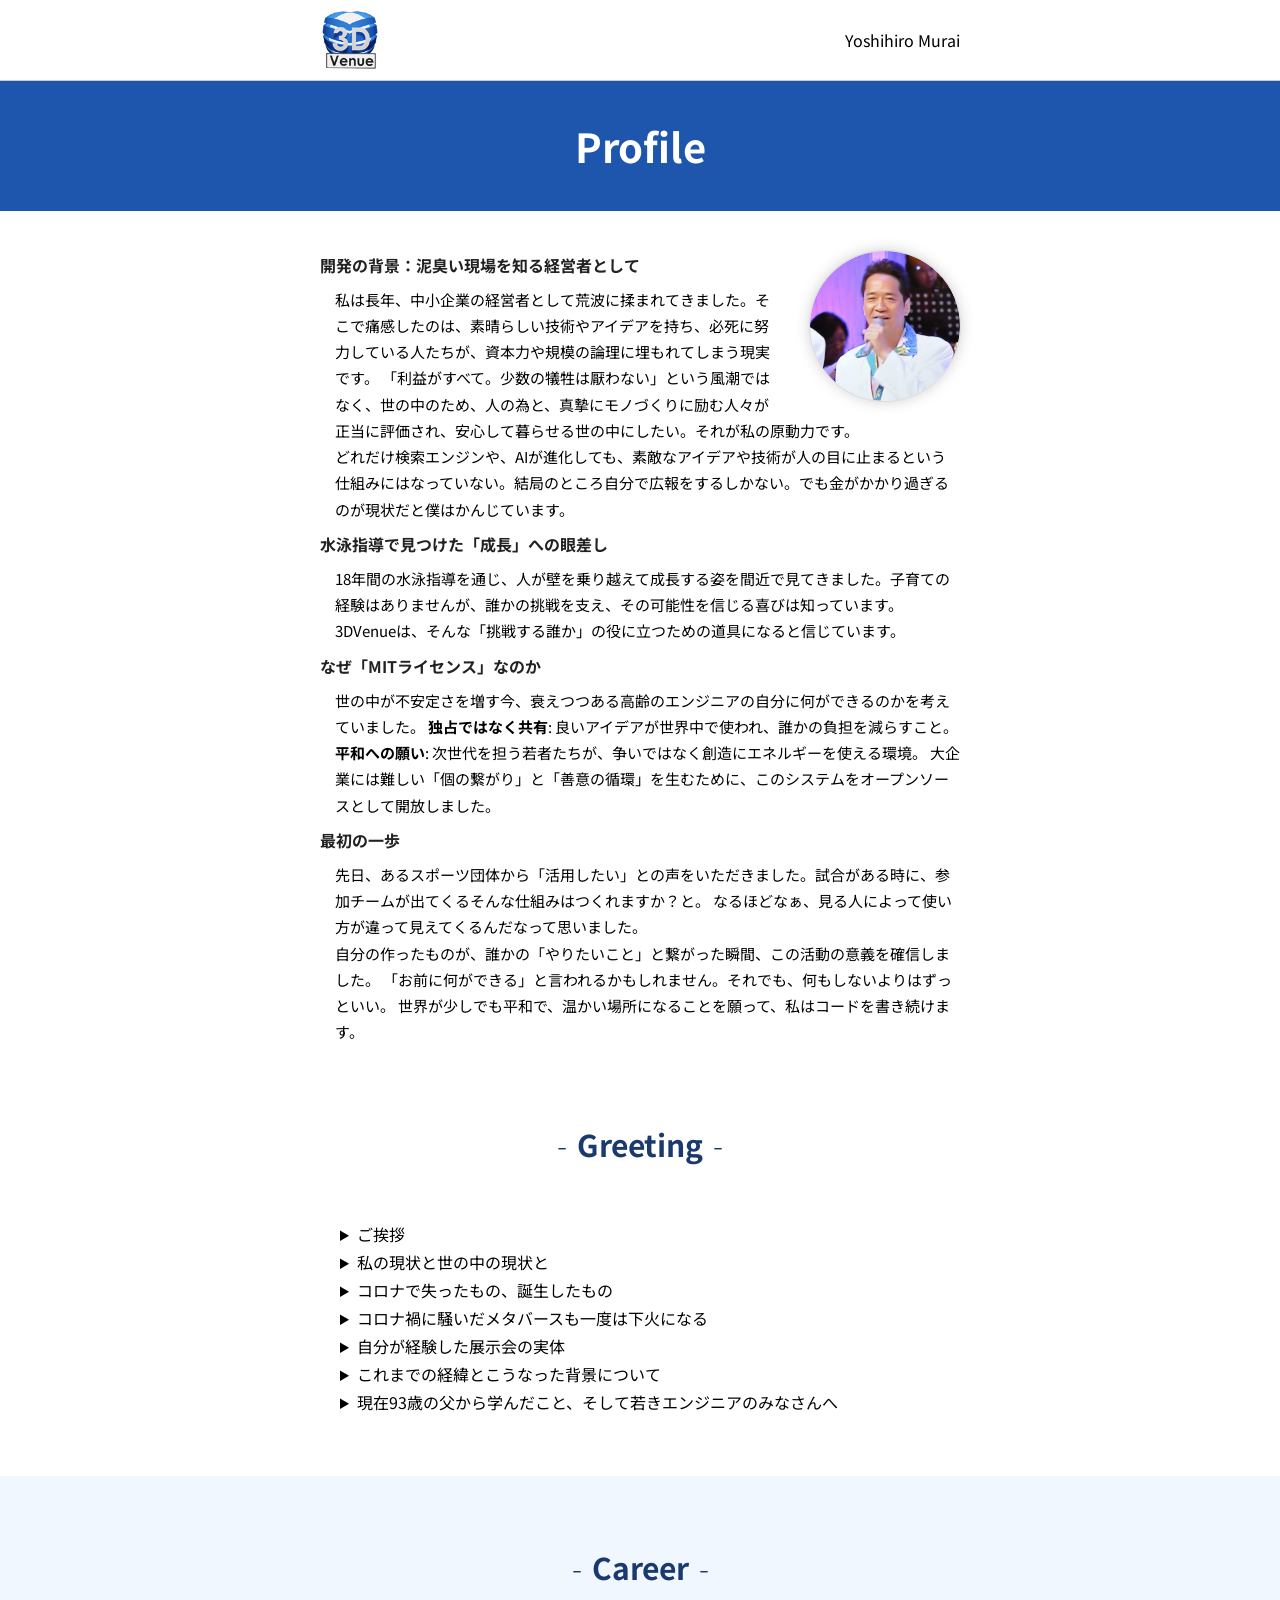
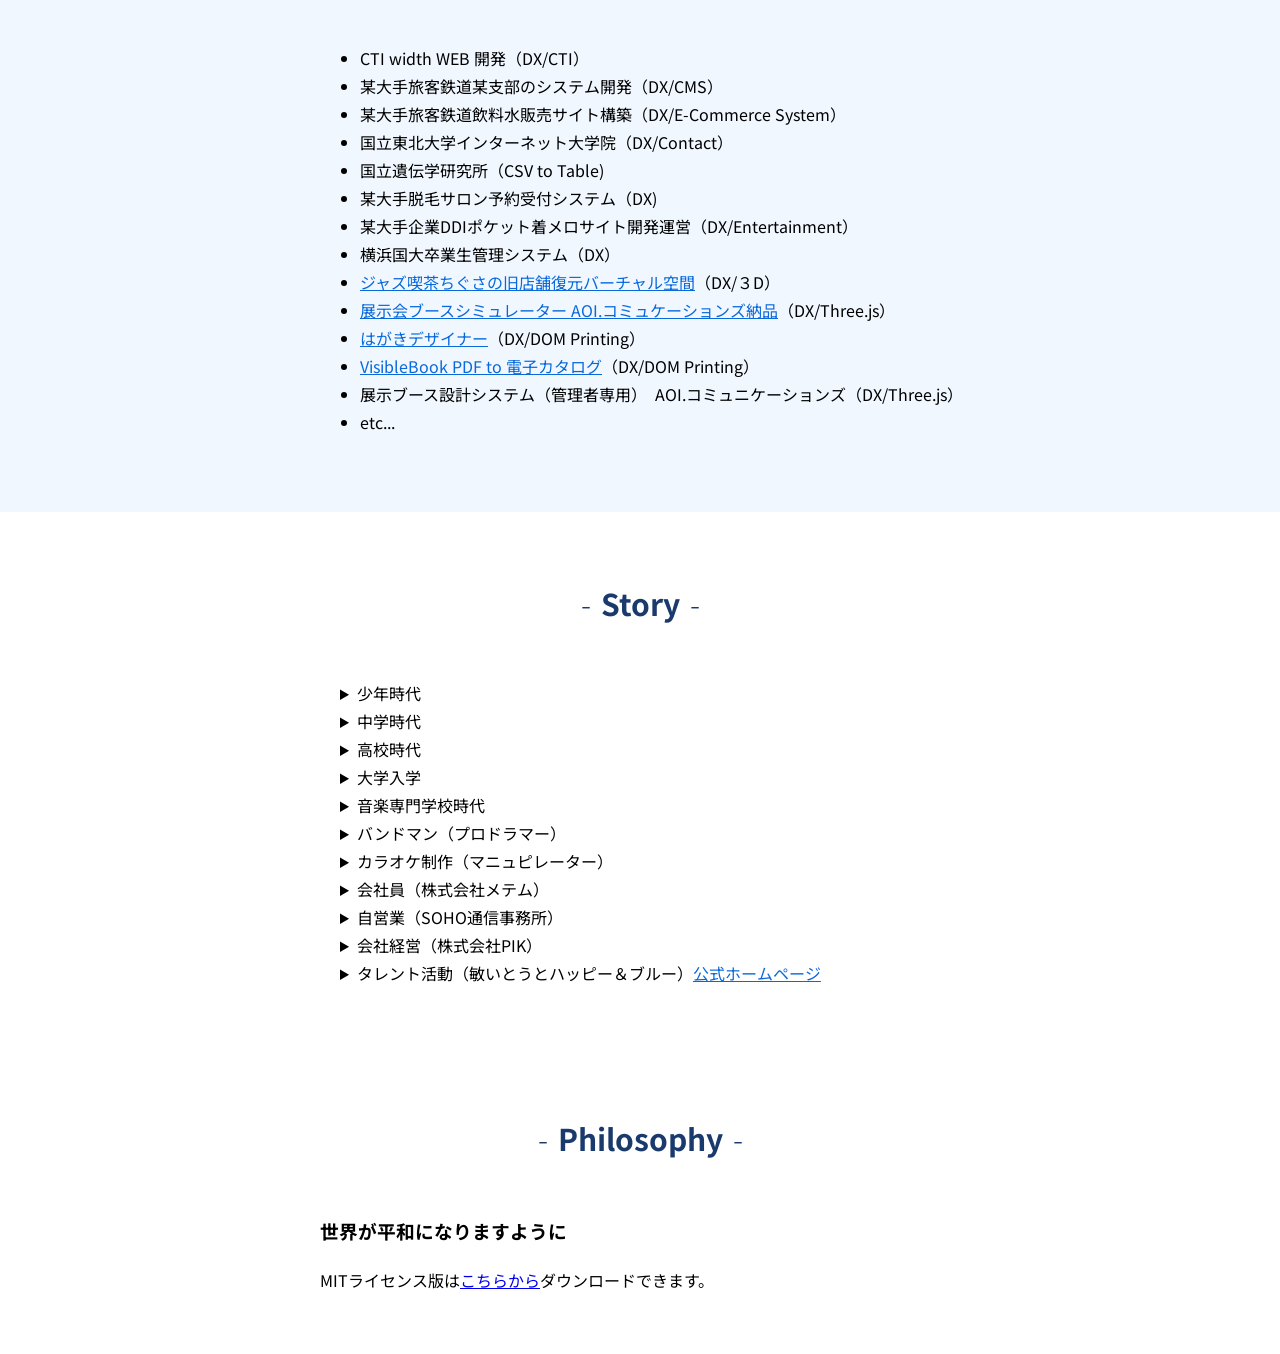
==== profile/index-jp.html @ 39a5f3c8 "Add files via upload" ====
<!DOCTYPE html>
<html lang="ja">
<head>
  <meta charset="UTF-8">
  <title>3DVenue開発者プロフィール</title>
  <meta name="viewport" content="width=device-width, initial-scale=1">
  <link href="https://fonts.googleapis.com/css2?family=Noto+Sans+JP:wght@300;400;500;700&display=swap" rel="stylesheet">
  <link rel="stylesheet" href="./css/style.css">
</head>
<body>
<header>
  <div class="inner">
    <div id="logo"><img src="./css/logo.png"></div>
    <div id="name">Yoshihiro Murai</div>
  </div>
</header>
<main>
<h1>Profile</h1>
    <div class="inner">

    <div id="philosophy">
    <figure><img src="./img/image1.png"></figure>
    <div>
      <strong>開発の背景：泥臭い現場を知る経営者として</strong>
      <p>私は長年、中小企業の経営者として荒波に揉まれてきました。そこで痛感したのは、素晴らしい技術やアイデアを持ち、必死に努力している人たちが、資本力や規模の論理に埋もれてしまう現実です。
      「利益がすべて。少数の犠牲は厭わない」という風潮ではなく、世の中のため、人の為と、真摯にモノづくりに励む人々が正当に評価され、安心して暮らせる世の中にしたい。それが私の原動力です。<br />
      どれだけ検索エンジンや、AIが進化しても、素敵なアイデアや技術が人の目に止まるという仕組みにはなっていない。結局のところ自分で広報をするしかない。でも金がかかり過ぎるのが現状だと僕はかんじています。</p>

      <strong>水泳指導で見つけた「成長」への眼差し</strong>
      <p>18年間の水泳指導を通じ、人が壁を乗り越えて成長する姿を間近で見てきました。子育ての経験はありませんが、誰かの挑戦を支え、その可能性を信じる喜びは知っています。
      3DVenueは、そんな「挑戦する誰か」の役に立つための道具になると信じています。</p>

      <strong>なぜ「MITライセンス」なのか</strong>
      <p>世の中が不安定さを増す今、衰えつつある高齢のエンジニアの自分に何ができるのかを考えていました。
      <b>独占ではなく共有</b>: 良いアイデアが世界中で使われ、誰かの負担を減らすこと。
      <b>平和への願い</b>: 次世代を担う若者たちが、争いではなく創造にエネルギーを使える環境。
      大企業には難しい「個の繋がり」と「善意の循環」を生むために、このシステムをオープンソースとして開放しました。</p>

      <strong>最初の一歩</strong>
      <p>先日、あるスポーツ団体から「活用したい」との声をいただきました。試合がある時に、参加チームが出てくるそんな仕組みはつくれますか？と。
        なるほどなぁ、見る人によって使い方が違って見えてくるんだなって思いました。<br />自分の作ったものが、誰かの「やりたいこと」と繋がった瞬間、この活動の意義を確信しました。
      「お前に何ができる」と言われるかもしれません。それでも、何もしないよりはずっといい。
      世界が少しでも平和で、温かい場所になることを願って、私はコードを書き続けます。</p>
      </div>
    </div>

    <section id="greeting">
      <h2>Greeting</h2>
        <details>
          <summary>ご挨拶</summary>
          <p>
            このページに行きついてくださった皆さん、こんにちは!!そしてありがとう。<br/>
            紹介が送れましたが、日本の片隅で輝かしいサイトの裏で細々とコードを書き続けて来た日陰者の高齢者（６５歳）のWEBシステムエンジニアです。
          </p>
          <p>
            サイトの制作に携わってからこの方Perl、ASP、java、AppleScript、VB、C++、PHP、etc...など様々な言語を独学で学びながら、WEBシステムを中心としたプログラムとニラメッコをしHTMLやCSS、Javascript、・・・すべて手書きで対応してきました。<br />約３０年前に書いたプログラムが、今でも某所では奇跡的にトラブルなく動いているのも、シンプルで軽量化にこだわり抜いたコーディングを心掛けて来たおかげかな？と自分の人生振り返ることがあり。今でもオール手書きにこだわっているところです。
          </p>
        </details>

        <details>
          <summary>私の現状と世の中の現状と</summary>
          <p>
            高齢になったこともあり、最近はさすがに手書きがしんどいこともありますが、そこはAIを上手く使って、忘れかけている公式などは、助けてもらいながら書き上げています。<br />
            今回3Dvenueを作ったきっかけは、会社員の頃からずっと感じていたことですが、素晴らしい技術やアイデアがあり世の中を良くしたいという思いを強い意思をもって、茨の道を歩く思いで会社を立ち上げても、誰の目にも触れず、いつのまにか挫折し、断腸の思いで、会社をたたまなくてはならない数多くの経営者を見て来ました。<br/>世界にも、この日本だけを見ても中小企業が、世に知られるチャンスはそう多くはありません。
          </p>
          <p>
            銀行の貸し渋り、検索エンジンも商業化に突き進み、検索の上位には広告が遠慮なく表示されるようになり、いまではAIがSEOの評価を引き継いでいるような状態です。
            利益が優先される社会においては、致し方ないことだとは思っていますが、それでは何かの仕組みを使って、多くの人に知ってもらいビジネスチャンスを少しでも広げる方法はないか？と考えていました。<br />
          </p>
        </details>

        <details>
          <summary>コロナで失ったもの、誕生したもの</summary>
          <p>
            数年前コロナの登場により、世界中がパンデミックに見舞われ、さらにはAIが追い打ちをかけるように広がりました。<br />
            しばらくの間仕事はなくなり、ホームページ制作の世界でもCMSのサービスが数多く誕生しました。<br/>
            同時期、いずれAIがホームページを作ってくれる時代がきて、淘汰されていく業界のひとつになっていることを実感した私は、何か自分に出来ることはないか？と音楽を作り始めて見たり、様々な情報収集に勤めているある日、メタバースの存在をしり、クラスターに出会ったのです。
          </p>
          <p>
            それまでは３Dは敷居が高くゲームの世界のことだと高を括っていましたが、一度その世界に入ってみると、バーチャル空間というのが実体験なんだなと確信を持ったのです。<br />最初はクラスターのコンテンツを作るために、UnityやBlenderの勉強をはじめ半年くらいでなんとかある程度使いこなせるようになったのです。<br />
            Unityを使えば、WebGLの技術でホームページの上でも３Ｄ空間が作れ、アニメーションなどが出来るということがわかったのですが、さらに衝撃だったのは、Unityを使わなくても、Three.jsというjavascriptを使えばWebGLが扱えるということに気がついてしまったんです。<br/>
            それに気が付いたらエンジニア魂は黙っていません。。。ずるずると引き込まれていってしまったんです。<br/>
            丁度そのころ、たまたまカップヌードルミュージアムの館長からお声がけをいただき、横浜の老舗ジャズ喫茶の旧店舗の復元が出来ないかということで、お話をいただけたので、写真だけが残ってる情報だけで、なんとか店舗をバーチャル空間に復元させることが出来ました。
          </p>
        </details>

        <details>
          <summary>コロナ禍に騒いだメタバースも一度は下火になる</summary>
          <p>
            先日も今年の６月だかあるメタバースの事業が終了するというニュースが流れたみたいですけどね？<br />
            憶測の域をでませんが、便乗して器を広げ過ぎたのではないかと思っているんです。地道にやっていたら、まだまだ広がったのではないかと。<br />
            つまり、これは人気が落ちたという訳でもなんでもなく、排他的な要素を作り独占市場を狙った歪みなんじゃないかな？って思ったりしています。
          </p>
          <p>
            まだまだThree.jsを扱える技術者は小数だと思うんです。Three.jsに変わる新しい技術も出てくるかもしれませんしね。<br/>
            私の場合は、面白いもので、３Dに関する仕事が少しずつ入ってくるようになりまして、展示会ブースシミュレータのようなものの開発にも携われた訳なんですね。<br />展示会ブースシミュレーターはリアルな空間を作っていくことが主な目的ですが、一般的には、まだまだ敷居が高いという現実もありますが、AIの進化によりより活発になって来る分野でもあるのかな？とも思います。<br />
          </p>
          </details>

          <details>
            <summary>自分が経験した展示会の実体</summary>
            <p>
            会社員の頃の展示会出展の時の苦々しい経験を思い出して来ました。１００万以上もかけて出店したのに、３日間立ちっぱなし。。。ブースへの来客数は両手で数えられるくらいの現状だったんです。おそらく今の中小企業の経営者もそんな苦い経験をお持ちの方も少なからずいると思います。こういった仕組みというのは、往々にして、金持ち企業のためにあるというのが世の常でもあります。
          </p>
          <p>その反面コミケのようなマーケットに大量に人が集まり個人のクリエイターのところに長者の列が出来るという一面もあるのも事実です。</p>
          <p>
            そんなことを思うと、この展示会を開催できる仕組みを集客や広報に活かせるのではないか？と考えたのが、この3Dvenueなのです。<br/>
            同じカテゴリの企業が集まり、共同でお金を出しあい、今のＷＥＢ広告という武器を共同で使えれば、１社では難しかった集客も、共同体として大きな集客の力になるのではないか？と言うのが、この展示会場のオープンソースの仕組みなんです。つまり１社では１万円の広告費も１００社集まれば１００万円分の集客ができてしまうということです。<br />
          </p>
        </details>

        <details>
          <summary>これまでの経緯とこうなった背景について</summary>
          <p>
            最初は３Ｄ展示ブースの作成も接手にしてと考えておりましたが、それも、よく考えてみればブースなんて本当はいらないじゃないのかな？みんな詳しいホームページを持っているんだし、ホームページまでの誘導ができてしまえば、大勢の人に自社の技術を知ってもらえるようになる。そのためには、出来るだけシンプルな仕組みがいいのではいか？ということで、このMITのライセンス版が完成したのです。今時は、AIを上手に使って画像などの情報を用意して、プロンプトを上手く入力すればＡＩが素敵な３Ｄの空間を作ってくれてしまうくらのことは出来るようになってしまいました。
          </p>
          <p>
            この出来上がった３Ｄ空間の展示会場をホームページに埋め込めばいいよね？そんな風に思い、展示会場とブース制作をセットにするのは止めたのです。セットにしてしまうと、誰もが参加できる仕組みではなくなってしまうからです。<br />３ＤVenueは、ほんとにシンプルな仕組みですし、軽量でなおかつ、商用無料でだれでも使える。少し知識のある人なら、ホームページを作るのと同じような感覚で自由に展示会場に個性を持たせ磨き上げていくことが出来るでしょう？なんなら、ＡＩにこの仕組みを作らせるでも良いと思うのです。ＡＩを使えば、せいぜい３日もあれば作れてしまうはずですから。<br />
          </p>
        </details>

        <details>
          <summary>現在93歳の父から学んだこと、そして若きエンジニアのみなさんへ</summary>
          <p>
            私の父は93歳になります。その背中を見ていると、「生きる」とは常に新しい何かを自分の中に刻み続けることだと教えられます。<br />
            最近の若者からすれば、「老兵は去れ」と思うかもしれません。
            確かに、私たちはいつか道を譲ります。しかし、ただ消えるのではなく、私たちが30年かけて積み上げた「手書きの知恵」や「挫折から学んだ義憤」を、誰でも使える武器として残していきたい。
            結局どんなものでも、無駄がないシンプルなものが一番、飽きられないし、美しいのだと思っています。
            毎日チャーハンを食べていたら、やっぱり白米が恋しくなるようにね。
          </p>
          <p>
            3DVenueをオープンソースにしたのは、私からの「お節介」なバトンです。この仕組みを使い倒して、私には想像もできないような、もっと美しくて面白い世界を勝手に作ってほしい。<br />
            さあ、老兵が巻いたタネを使って、君たちは何を想像するのかな？私はとても楽しみです。
          </p>
        </details>
    </section>
</div>

  <section id="career">
    <div class="inner">
      <h2>Career</h2>
      <div>
        <ul>
          <li>CTI width WEB 開発（DX/CTI）</li>
          <li>某大手旅客鉄道某支部のシステム開発（DX/CMS）</li>
          <li>某大手旅客鉄道飲料水販売サイト構築（DX/E-Commerce System）</li>
          <li>国立東北大学インターネット大学院（DX/Contact）</li>
          <li>国立遺伝学研究所（CSV to Table)</li>
          <li>某大手脱毛サロン予約受付システム（DX)</li>
          <li>某大手企業DDIポケット着メロサイト開発運営（DX/Entertainment）</li>
          <li>横浜国大卒業生管理システム（DX）</li>
          <li><span class="link" data-url="https://www.noge-chigusa.com/news/1701">ジャズ喫茶ちぐさの旧店舗復元バーチャル空間</span>（DX/３D）</li>
          <li><span class="link" data-url="https://event.aoicom.com/">展示会ブースシミュレーター AOI.コミュケーションズ納品</span>（DX/Three.js）</li>
          <li><span class="link" data-url="https://hagaki.aisatu.jp/">はがきデザイナー</span>（DX/DOM Printing）</li>
          <li><span class="link" data-url="https://visiblebook.jp/">VisibleBook PDF to 電子カタログ</span>（DX/DOM Printing）</li>
          <li>展示ブース設計システム（管理者専用）　AOI.コミュニケーションズ（DX/Three.js）</li>
          <li>etc...</li>
        </ul>
      </div>
    </div>
    </section>

<div class="inner">  

<section id="story">
      <h2>Story</h2>

      <details>
        <summary>少年時代</summary>
        <div>
          <ul>
            <li>小学校４年生水泳大会（東京都新記録、全国大会出場）</li>
            <li>水泳教室（泳法モデル）</li>
          </ul>
        </div>
      </details>

      <details>
        <summary>中学時代</summary>
        <div>
          <ul>
            <li>お年玉をためてフォークギターを購入（吉田拓郎に染まる）</li>
            <li>水泳部部長</li>
            <li>応援団副団長</li>
          </ul>
        </div>
      </details>

      <details>
        <summary>高校時代</summary>
        <div>
          <ul>
            <li>水泳指導員の資格を取得して大田区の夏休みの水泳指導員（最初は補助）としてコーチをはじめる。こんなのが18年くらい続く。</li>
            <li>２年生の時に、フォークギターを盗まれる（荒れる・・・）</li>
            <li>応援団長</li>
            <li>生徒会役員（体育祭実行委員長／文化祭実行委員長）</li>
            <li>ドラマースティーブガッドに憧れ、受験勉強を放棄しプロドラマーをめざし始める</li>
          </ul>
        </div>
      </details>

      <details>
        <summary>大学入学</summary>
        <div>
          <ul>
            <li>女子体操部のピアニスト</li>
            <li>水泳指導研究会で学費を稼ぎながら通学</li>
            <li>半年で退学（プロドラマーを諦めきれず音楽専門学校へ）</li>
          </ul>
        </div>
      </details>

      <details>
        <summary>音楽専門学校時代</summary>
        <div>
          <ul>
            <li>大学を途中退学し、親から勘当される</li>
            <li>アン・スクールオブ・ミュージック（六本木）</li>
            <li>専門学校へ通うためにバイト生活（新聞配達・警備員・ヨドバシカメラ店員）</li>
            <li>ヨドバシカメラバイト時代社長の顔を知らず、カメラのセールスをはじめ、その後スカウトされる</li>
            <li>武蔵音音楽学院（調布市布田）</li>
            <li>武蔵音音楽学院を首席で卒業</li>
            <li>卒業後も２５歳まで学校に通う（地方公務員試験を受け合格するも１年で退社）</li>
            <li>ザ・ベストテン（専属バンド宮間敏行とニューハードオーケストラのボーヤ）</li>
          </ul>
        </div>
      </details>

      <details>
        <summary>バンドマン（プロドラマー）</summary>
        <div>
          <ul>
            <li>敏いとうとハッピー＆ブルーの事務所に所属（森雄二とサザンクロスドラマー）</li>
            <li>泉やすしとチャームボイス</li>
            <li>風戸こうすけとミッドシップ</li>
            <li>島津ますみとキャンドルナイツ</li>
            <li>貝坂文男&フリースターズオーケストラ</li>
            <li>その後フリードラマーとして活躍</li>
          </ul>
        </div>
      </details>

      <details>
        <summary>カラオケ制作（マニュピレーター）</summary>
        <div>
          <ul>
            <li>学生時代からやっていたMIDI制作を活かし通信カラオケデータ制作を受注</li>
            <li>Fithからトップマニュピレーターの称号をいただく</li>
            <li>ビデオドラマなどのBGM作曲</li>
            <li>JWP女子プロレステーマ曲集（尾崎魔弓のテーマ~最後の砦｜長与千種のテーマ~ハーツ・オン・ファイヤーのマニュピレート）</li>
            <li>松竹新喜劇　劇伴（作曲・アレンジ）</li>
            <li>鈴木紗理奈（めっちゃ鈴木紗理奈やねん　挿入歌作曲）</li>
            <li>総合医療機器メーカーテルモ（テルモニュース番組テーマ曲作曲）</li>
            <li>東京大江戸博物館館内展示物音楽作曲</li>
            <li>たけし軍団系ビデオシネマなどのBGMなどの作曲</li>
            <li>etc...</li>
            <li>バンドを止めた時Fithからスカウトの電話がかかるが前日に株式会社メテムの採用が決まっていた</li>
          </ul>
        </div>
      </details>

      <details>
        <summary>会社員（株式会社メテム）</summary>
        <div>
          <ul>
            <li>CTIとWEBをつなぐ世界初システムを開発</li>
            <li>電話番号からWEBサイトを検索する検索テレポンを開発</li>
            <li>チャットにアバターと人工無能を追加した（人工無能導入のチャットは世界初）</li>
            <li>不動産検索エンジンASｐネットを開発するもＹＡＨＯＯ不動産登場で終了</li>
          </ul>
        </div>
      </details>

      <details>
        <summary>自営業（SOHO通信事務所）</summary>
        <div>
          <ul>
            <li>東京学芸大学　擬人化エージェントによるカウンセリング・システム　bot-mama開発https://www2.u-gakugei.ac.jp/~hfujino/botmama/botmama.html</li>
            <li>某大手旅客鉄道某支部のシステム開発（DX/CMS）</li>
            <li>教育ソフト『心の理論課題』（DIK教育出版）開発https://www.kokoro-cd.com/</li>
            <li>千葉大学医学部（痛みのフェイススケールプログラム開発）</li>
          </ul>
        </div>
      </details>

      <details>
        <summary>会社経営（株式会社PIK）</summary>
        <div>
          <ul>
            <li>JIMDO研究所開設</li>
            <li>JIMDOの無料電話相談窓口開設（１０年間で１万件超えに回答）</li>
            <li>JIMDO独自レイアウトに特化した制作とカスタマイズ（合計３００件超）</li>
            <li>JIMDO独自レイアウトに特化した制作とカスタマイズ（合計３００件超）</li>
            <li>横浜ジャズ喫茶ちぐさ旧店舗を仮想空間で復活 (Dx/3D)</li>
            <li>展示会ブースシミュレーター(Dx/3D)</li>
            <li>はがきデザイナー(DX/Saas)</li>
            <li>VisibleBook開発(DX/)</li>
            <li>3DVenue開発 MITライセンス (https://mit.3dvenue.jp)</li>
          </ul>
        </div>
      </details>

      <details>
        <summary>タレント活動（敏いとうとハッピー＆ブルー）<span class="link" data-url="https://www.happyandblue.com/">公式ホームページ</span></summary>
          <div>
            <ul>
              <li>某出版記念パーティーで敏いとうに再開メンバーに引っ張られる</li>
              <li>テレビ東京（名曲にっぽんの歌など多数出演）</li>
              <li>リーダー（齢いとう）の体調不良とコロナが重なり2021年に脱退</li>
            </ul>
          </div>
      </details>

    </section>

</div>

  <section id="">
      <div class="inner">
        <h2>Philosophy</h2>
        <div>
          <h3>世界が平和になりますように</h3>
          <div>
            MITライセンス版は<a href="https://github.com/3dvenue/3Dvenue">こちらから</a>ダウンロードできます。
          </div>
        </div>
      </div>
  </section>
</main>

<div id="popup">
<div class="close">&times;</div>
<iframe src=""></iframe>
</div>
<script>
      // すべてのリンク要素を取得（class="linksaki" と仮定）
    const links = document.querySelectorAll('.link');
    const popup = document.getElementById('popup');
    const iframe = popup.querySelector('iframe');

    links.forEach(link => {
        link.addEventListener('click', (e) => {
            e.preventDefault();
            const url = link.dataset.url;
            if (url) {
                iframe.src = url;
                popup.classList.add('active');
            }
        });
    });

    // 閉じるボタン（.close）の処理も忘れずに
    popup.querySelector('.close').addEventListener('click', () => {
        popup.classList.remove('active');
        // iframe.src = '';
    });
</script>
</body>
</html>
---- profile/css/style.css ----
html,body{
	padding:0;
	margin:0;
}

body{
	width:100%;
	height:100vh;
}

body, body * {
  font-family: "Noto Sans JP", -apple-system, BlinkMacSystemFont,"Segoe UI", Roboto, "Helvetica Neue", Arial, sans-serif;
	line-height: 1.75;
	box-sizing:border-box;
}


.inner{
	width:100%;
	max-width:680px;
	padding:0 20px;
	margin:0 auto;
}

/* header
--------------------------------------------------*/
header{
	background:;
	color:$333;
	padding:10px 0;
	border-bottom:1px solid #ccc;
	margin:0;
}

header .inner{
	display: flex;
	justify-content: space-between;
	align-items: center;
}


header #logo{
	height:60px;
	width:auto;
}


header #logo img{
	height:100%;
	width:auto;
}


/* main
--------------------------------------------------*/
main{
	background:;
	color:$333;
}

main h1{
	margin:0;
	padding:30px 0;
	text-align: center;
	font-size:40px;
	background:#1E56AD;
	color:#FFF;
}

main #philosophy{
	margin-top:40px;
}

main #philosophy p{
	margin-top:0.5em;
	margin-bottom:0.5em;
	padding-left:1em;
	font-size:15px;
}

main #philosophy strong{
	color:#222;
	font-weight: 700;
}

main .inner figure{
	float: right;
	width:150px;
	margin:0px 0 0 30px;
}

main .inner figure img{
	border-radius: 100%;
	width:100%;
	height: auto;
	box-shadow: 0 0 15px #00000033;
	outline: 1px solid #ddd;
}

main section{
	padding:40px 0 60px;
}

main section h2{
	font-size:30px;
	text-align: center;
	margin-bottom:50px;
	color: #1a3a6d;
}

main section h2:before,
main section h2:after{
	content: "-";
	width:40px;
	margin:10px;
	font-size:30px;
	font-weight: 300;
}

main section#career,
main section#philosophy{
	background: #f0f7ff;
}

main section div.flex{
	display: flex;
	gap:40px;
}

main section div.flex > div{
	width:calc(100% - 180px);
}

main summary{
	cursor: pointer;
}

main summary:hover{
	transform: scale(1.01);
}

main .link{
	color:#0969da;
	text-decoration: underline;
	cursor:pointer;
}

main details{
	font-size:15px;
	padding:0 20px;
}

main details[open]{
	padding:10px 20px;
	/*background:#f0f0f0;*/
	border-radius: 10px;
	box-shadow: 0 0 10px #0002;
	margin:10px 0;
}

main details summary{
	font-size:16px;
}

main details[open] summary{
	font-weight:700;
	color:#1E56AD;
}



/* popup
-----------------------------*/
#popup{
		position: fixed;
		top:0;
		left:0;
		width:100%;
		height:100%;
		display: grid;
		place-items: center;
		background:#000C;
		transition: transform 0.2s ease-in, opacity 0.2s linear;
		transform: scale(0.0);
		opacity:0.3;
		pointer-events: none;
	}

	#popup.active{
			transform: scale(1.0);
			transition:all 0.5s cubic-bezier(0.34, 1.56, 0.64, 1);
			opacity:1.0;
			pointer-events: auto;	
	}

	#popup .close{
		position: absolute;
		top:0;
		right:10px;
		display: grid;
		place-items: center;
		width:40px;
		height:40px;
		background: #1E56AD;
		color:#FFF;
		font-size:30px;
		line-height: 1.0;
		font-weight: 700;
		border-top:none;
		transition-duration: .5s;
		border-radius: 0 0 5px 5px;
	}

	#popup .close:hover {
	    background: #eee;
	    color: #1E56AD; /* メインカラーと合わせる */
	    cursor: pointer;
	}

	#popup iframe{
		background:#FFF;
		width:calc(100% - 80px);
		height:calc(100vh - 80px);
	}
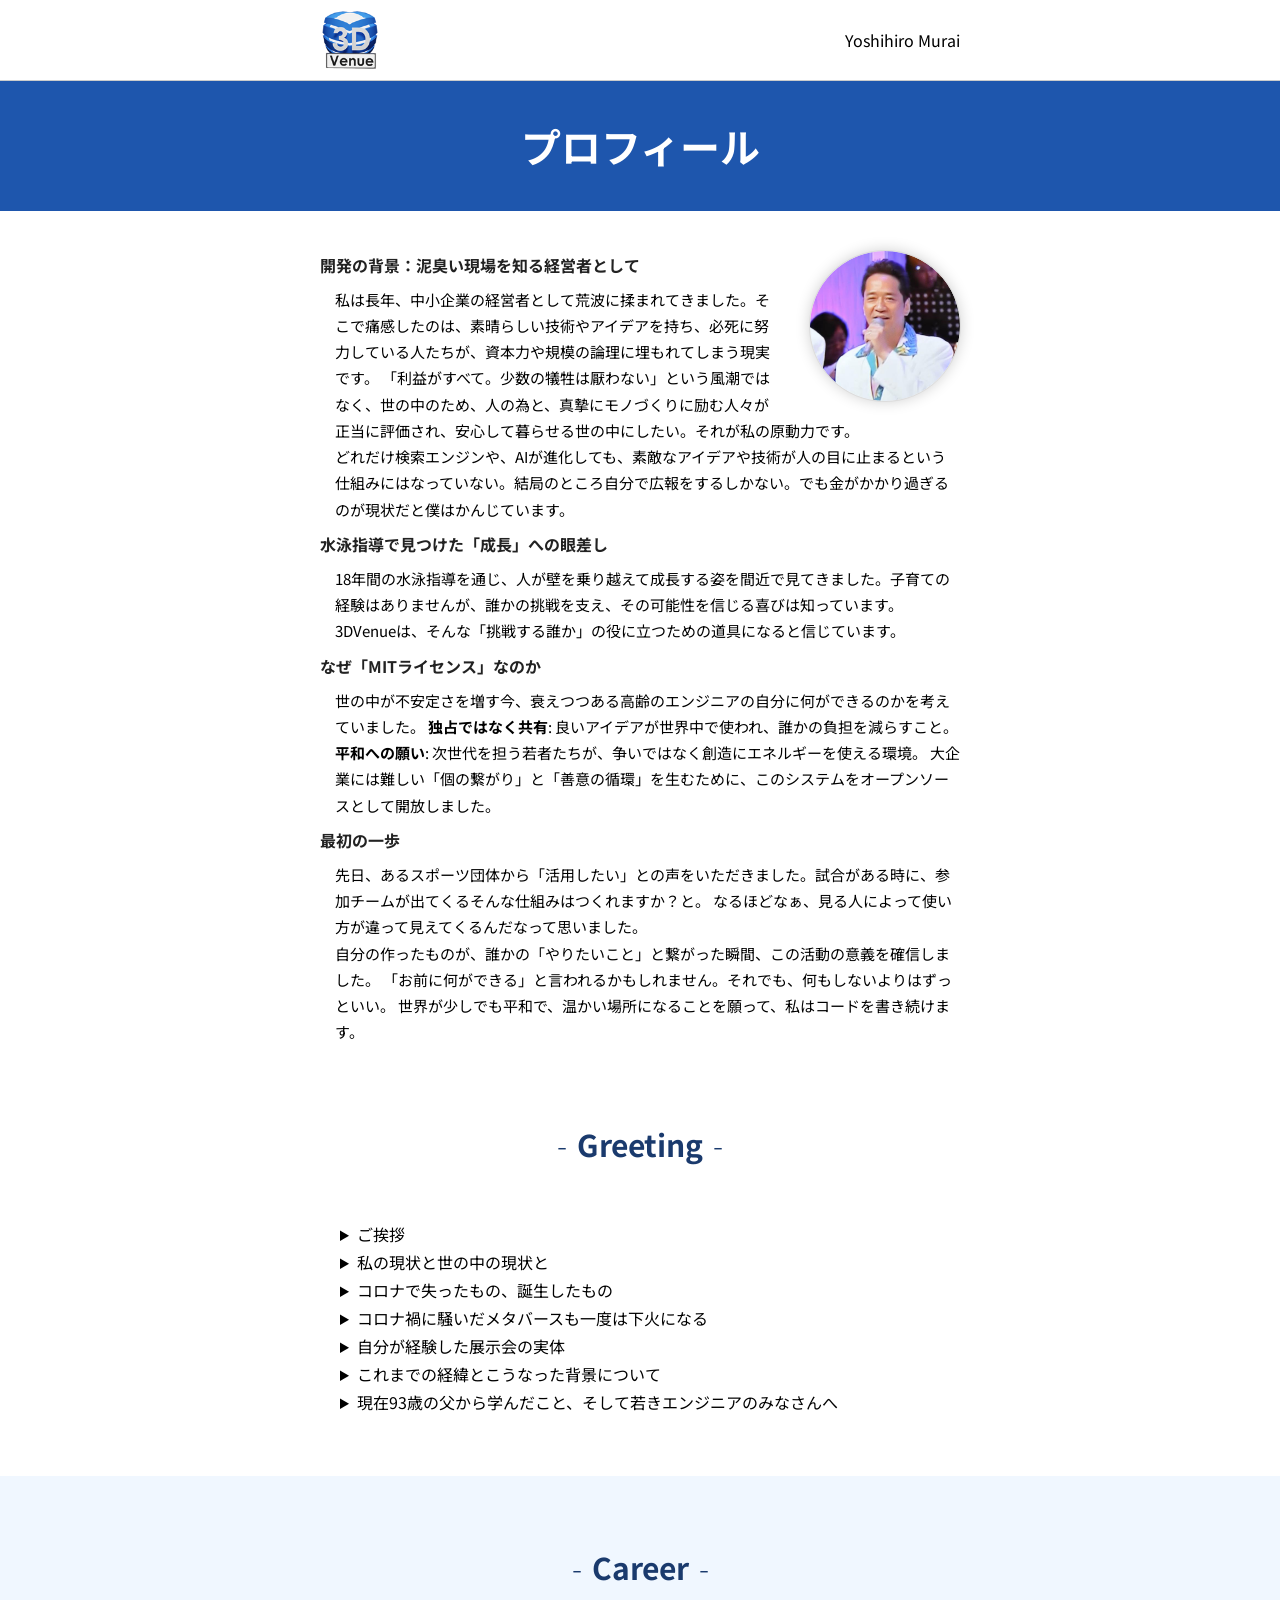
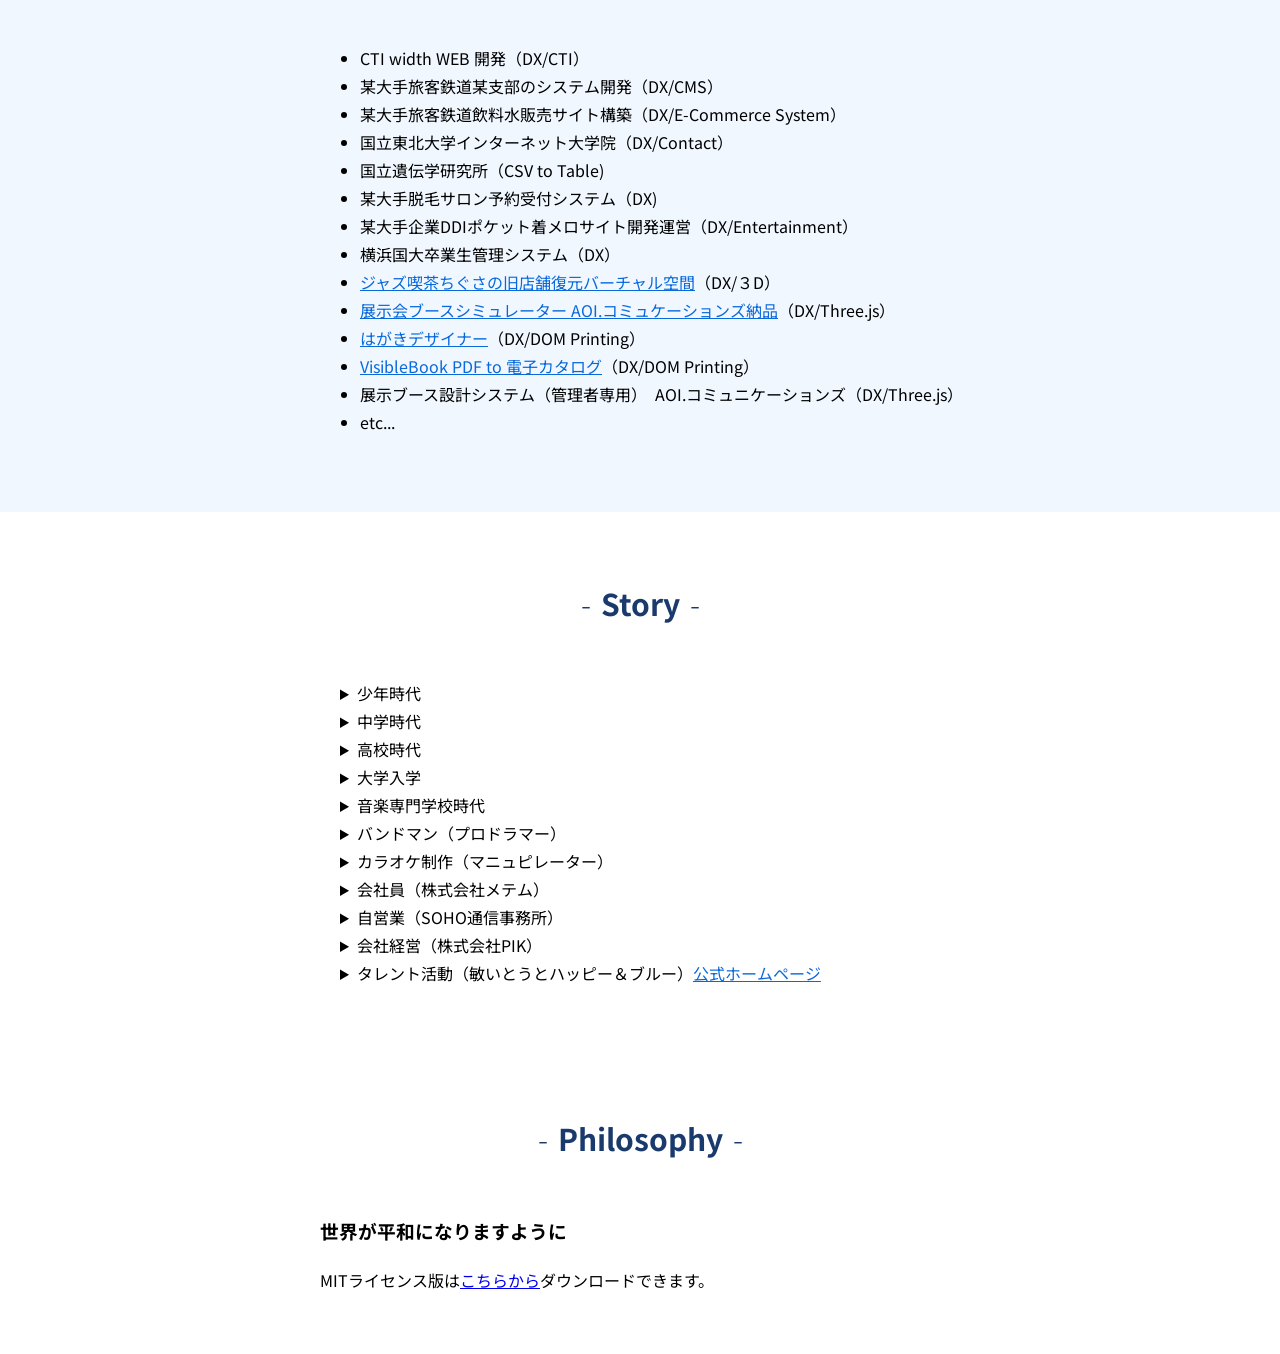
==== commit ce6a18e7: "Update index-jp.html" ====
--- a/profile/index-jp.html
+++ b/profile/index-jp.html
@@ -15,7 +15,7 @@
   </div>
 </header>
 <main>
-<h1>Profile</h1>
+<h1>プロフィール</h1>
     <div class="inner">
 
     <div id="philosophy">
